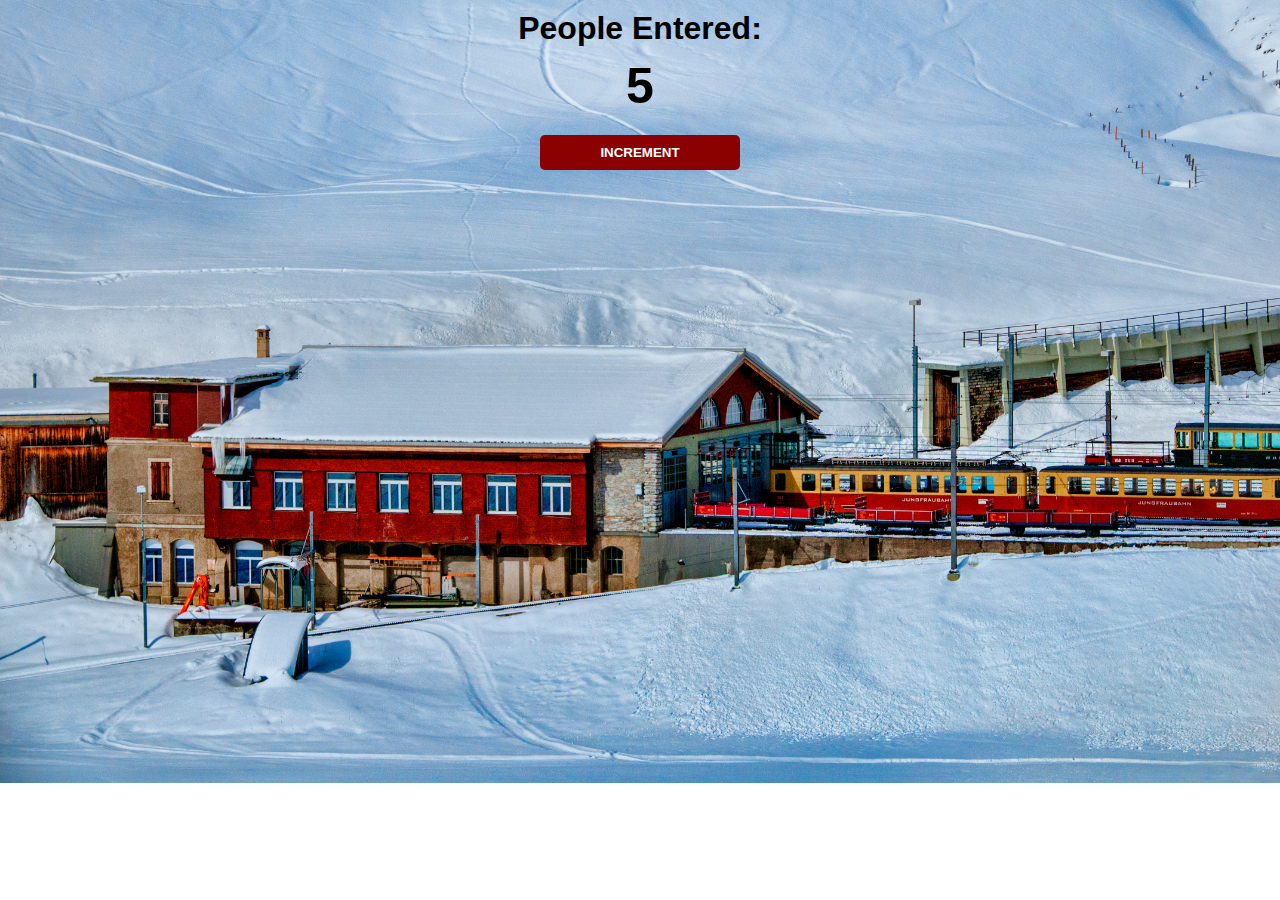
==== counter_app/index.html @ a5cfbe88 "init commit" ====
<!DOCTYPE html>
<html lang="en">
<head>
    <meta charset="UTF-8">
    <meta http-equiv="X-UA-Compatible" content="IE=edge">
    <meta name="viewport" content="width=device-width, initial-scale=1.0">
    <title>Document</title>
    <link rel="stylesheet" href="app.css">
</head>
<body>
    <h1>People Entered:</h1>
    <h2 id="count-el">0</h2>
    <button id="increment-btn" onclick="increment()">Increment</button>

    <script src="app.js"></script>
</body>
</html>
---- counter_app/app.css ----
body {
    background-image: url("station.jpg");
    background-size: cover;
    font-family: -apple-system, BlinkMacSystemFont, 'Segoe UI', Roboto, Oxygen, Ubuntu, Cantarell, 'Open Sans', 'Helvetica Neue', sans-serif;
    font-weight: bold;
    text-align: center;
    background-repeat: no-repeat;
    scroll-behavior: smooth;
   
}

h1 {
    margin-top: 10px;
    margin-bottom: 10px;
}

h2 {
    font-size: 50px;
    margin-top: 0;
    margin-bottom: 20px;
}

button {
    border: none;
    padding-top: 10px;
    padding-bottom: 10px;
    color: white;
    font-weight: bold;
    width: 200px;
    margin-bottom: 5px;
    border-radius: 5px;
    text-transform: uppercase;
}

#increment-btn {
    background: darkred;
}

#save-btn {
    background: darkgreen;
}
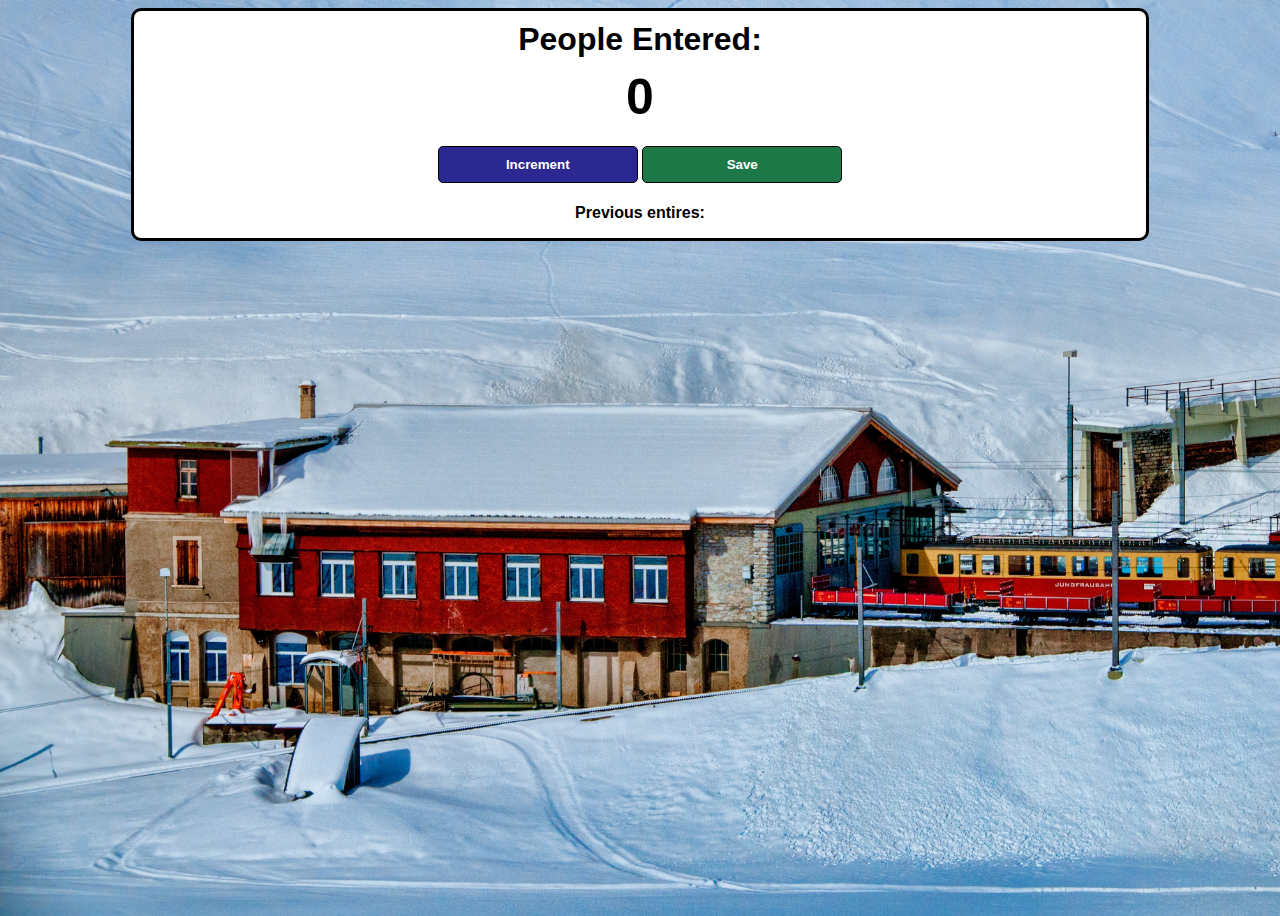
==== commit 23e2b439: "complete counter app" ====
--- a/counter_app/index.html
+++ b/counter_app/index.html
@@ -8,10 +8,13 @@
     <link rel="stylesheet" href="app.css">
 </head>
 <body>
+    <div class="container">
     <h1>People Entered:</h1>
     <h2 id="count-el">0</h2>
     <button id="increment-btn" onclick="increment()">Increment</button>
-
+    <button id="save-btn" onclick="save()">Save</button>
+    <p id="save-el">Previous entires:  </p>
+</div>
     <script src="app.js"></script>
 </body>
 </html>--- a/counter_app/app.css
+++ b/counter_app/app.css
@@ -1,12 +1,18 @@
 body {
     background-image: url("station.jpg");
     background-size: cover;
-    font-family: -apple-system, BlinkMacSystemFont, 'Segoe UI', Roboto, Oxygen, Ubuntu, Cantarell, 'Open Sans', 'Helvetica Neue', sans-serif;
-    font-weight: bold;
+    font-family: 'Open Sans', 'Helvetica Neue', sans-serif;
     text-align: center;
-    background-repeat: no-repeat;
-    scroll-behavior: smooth;
+    height: 100vh;
    
+}
+
+.container {
+    background: white;
+    max-width: 80%;
+    margin: auto;
+    border: 3px solid black;
+    border-radius: 10px;
 }
 
 h1 {
@@ -21,7 +27,7 @@
 }
 
 button {
-    border: none;
+    border: 1px solid black;
     padding-top: 10px;
     padding-bottom: 10px;
     color: white;
@@ -29,14 +35,17 @@
     width: 200px;
     margin-bottom: 5px;
     border-radius: 5px;
-    text-transform: uppercase;
 }
 
 #increment-btn {
-    background: darkred;
+    background: #2C2891;
 }
 
 #save-btn {
-    background: darkgreen;
+    background: #1C7947;
 }
 
+#save-el {
+    font-weight: bold;
+}
+
